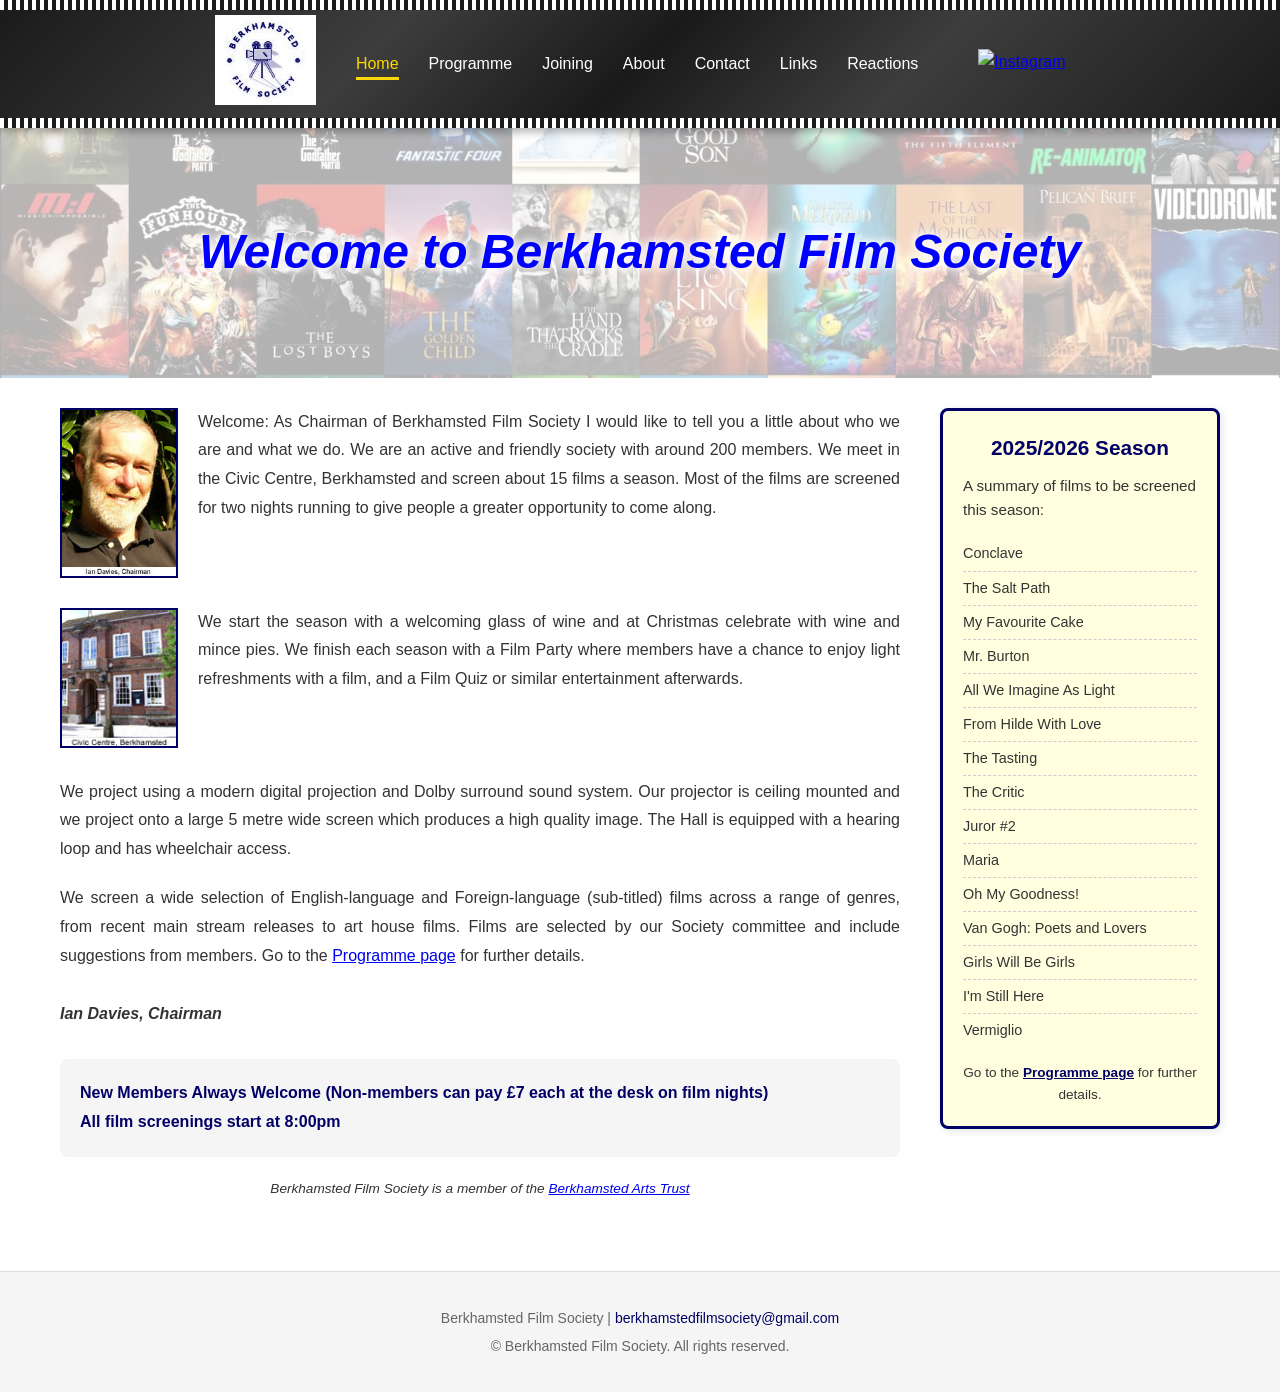
==== take2/index.html @ aaaa6276 "inital commit" ====
<!DOCTYPE html>
<html lang="en">
<head>
    <meta charset="UTF-8">
    <meta name="viewport" content="width=device-width, initial-scale=1.0">
    <title>Berkhamsted Film Society</title>
    <meta name="description" content="Berkhamsted Film Society, enjoying the cinema for people in Berkhamsted, Herts. We run about 17 films a year, in the Civic Centre At Berkhamsted">
    <link rel="icon" href="assets/images/favicon.ico" type="image/x-icon">
    <link href="assets/style.css" rel="stylesheet" type="text/css">
</head>
<body>
    <header>
        <div class="container">
            <div class="logo">
                <img src="assets/images/bfs_logo.jpg" alt="Berkhamsted Film Society">
            </div>
            <button class="hamburger" id="hamburger" aria-label="Menu">
                <span></span>
                <span></span>
                <span></span>
            </button>
            <nav id="nav">
                <ul>
                    <li><a href="index.html" class="active">Home</a></li>
                    <li><a href="programme.html">Programme</a></li>
                    <li><a href="join.html">Joining</a></li>
                    <li><a href="about.html">About</a></li>
                    <li><a href="contact.html">Contact</a></li>
                    <li><a href="links.html">Links</a></li>
                    <li><a href="reactions.html">Reactions</a></li>
                </ul>
            </nav>
            <a href="https://www.instagram.com/berkofilm/" class="social-link" target="_blank" rel="noopener noreferrer" aria-label="Instagram">
                <img src="assets/images/Instagram_logo_2016.svg.png" alt="Instagram">
            </a>
        </div>
    </header>

    <section class="hero">
        <div class="hero-banner">
            <img src="assets/images/banner.png" alt="Classic Movie Posters">
        </div>
        <h1>Welcome to Berkhamsted Film Society</h1>
    </section>

    <main class="container main-with-sidebar">
        <section class="content-center">
            <div class="chairman-message">
                <img src="assets/images/iandavies.jpg" alt="Ian Davies, Chairman" class="chairman-photo">
                <p>Welcome: As Chairman of Berkhamsted Film Society I would like to tell you a little about who we are and what we do. We are an active and friendly society with around 200 members. We meet in the Civic Centre, Berkhamsted and screen about 15 films a season. Most of the films are screened for two nights running to give people a greater opportunity to come along.</p>
            </div>

            <div class="civic-section">
                <img src="assets/images/civic.jpg" alt="Civic Centre, Berkhamsted" class="civic-photo">
                <p>We start the season with a welcoming glass of wine and at Christmas celebrate with wine and mince pies. We finish each season with a Film Party where members have a chance to enjoy light refreshments with a film, and a Film Quiz or similar entertainment afterwards.</p>
            </div>

            <p>We project using a modern digital projection and Dolby surround sound system. Our projector is ceiling mounted and we project onto a large 5 metre wide screen which produces a high quality image. The Hall is equipped with a hearing loop and has wheelchair access.</p>

            <p>We screen a wide selection of English-language and Foreign-language (sub-titled) films across a range of genres, from recent main stream releases to art house films. Films are selected by our Society committee and include suggestions from members. Go to the <a href="programme.html">Programme page</a> for further details.</p>

            <p class="signature"><i><b>Ian Davies, Chairman</b></i></p>

            <p class="banner">New Members Always Welcome (Non-members can pay £7 each at the desk on film nights)<br>All film screenings start at 8:00pm</p>

            <p class="arts-trust">Berkhamsted Film Society is a member of the <a href="http://www.berkhamstedartstrust.org.uk/" target="_blank" rel="noopener noreferrer">Berkhamsted Arts Trust</a></p>
        </section>

        <aside class="notice-board">
            <h3>2025/2026 Season</h3>
            <h4>A summary of films to be screened this season:</h4>
            <ul>
                <li>Conclave</li>
                <li>The Salt Path</li>
                <li>My Favourite Cake</li>
                <li>Mr. Burton</li>
                <li>All We Imagine As Light</li>
                <li>From Hilde With Love</li>
                <li>The Tasting</li>
                <li>The Critic</li>
                <li>Juror #2</li>
                <li>Maria</li>
                <li>Oh My Goodness!</li>
                <li>Van Gogh: Poets and Lovers</li>
                <li>Girls Will Be Girls</li>
                <li>I'm Still Here</li>
                <li>Vermiglio</li>
            </ul>
            <p>Go to the <a href="programme.html">Programme page</a> for further details.</p>
        </aside>
    </main>

    <footer>
        <div class="container">
            <p>Berkhamsted Film Society | <a href="mailto:berkhamstedfilmsociety@gmail.com">berkhamstedfilmsociety@gmail.com</a></p>
            <p>&copy; Berkhamsted Film Society. All rights reserved.</p>
        </div>
    </footer>

    <script>
        const hamburger = document.getElementById('hamburger');
        const nav = document.getElementById('nav');

        hamburger.addEventListener('click', () => {
            nav.classList.toggle('active');
            hamburger.classList.toggle('active');
        });

        // Close menu when clicking a link
        document.querySelectorAll('nav a').forEach(link => {
            link.addEventListener('click', () => {
                nav.classList.remove('active');
                hamburger.classList.remove('active');
            });
        });
    </script>
</body>
</html>
---- take2/assets/style.css ----
/* Reset and Base Styles */
* {
    margin: 0;
    padding: 0;
    box-sizing: border-box;
}

body {
    font-family: Arial, Helvetica, sans-serif;
    line-height: 1.6;
    color: #333;
    background-color: #fff;
}

.container {
    max-width: 1200px;
    margin: 0 auto;
    padding: 0 20px;
}

/* Header Styles */
header {
    background: linear-gradient(135deg, #1a1a1a 0%, #3d3d3d 30%, #1a1a1a 50%, #3d3d3d 70%, #1a1a1a 100%);
    box-shadow: 0 4px 8px rgba(0, 0, 0, 0.3);
    position: sticky;
    top: 0;
    z-index: 1000;
}

/* Film strip effect - top edge */
header::before {
    content: '';
    position: absolute;
    top: 0;
    left: 0;
    right: 0;
    height: 10px;
    background: linear-gradient(90deg, #fff 0%, #fff 10%, #1a1a1a 10%, #1a1a1a 20%, #fff 20%, #fff 30%, #1a1a1a 30%, #1a1a1a 40%, #fff 40%, #fff 50%, #1a1a1a 50%, #1a1a1a 60%, #fff 60%, #fff 70%, #1a1a1a 70%, #1a1a1a 80%, #fff 80%, #fff 90%, #1a1a1a 90%, #1a1a1a 100%);
    background-size: 40px 10px;
    background-repeat: repeat-x;
}

/* Film strip effect - bottom edge */
header::after {
    content: '';
    position: absolute;
    bottom: 0;
    left: 0;
    right: 0;
    height: 10px;
    background: linear-gradient(90deg, #fff 0%, #fff 10%, #1a1a1a 10%, #1a1a1a 20%, #fff 20%, #fff 30%, #1a1a1a 30%, #1a1a1a 40%, #fff 40%, #fff 50%, #1a1a1a 50%, #1a1a1a 60%, #fff 60%, #fff 70%, #1a1a1a 70%, #1a1a1a 80%, #fff 80%, #fff 90%, #1a1a1a 90%, #1a1a1a 100%);
    background-size: 40px 10px;
    background-repeat: repeat-x;
}

header .container {
    display: flex;
    justify-content: center;
    align-items: center;
    padding: 15px 20px;
    gap: 40px;
}

.logo img {
    height: 90px;
    width: auto;
}

/* Navigation Styles */
nav {
    display: flex;
    align-items: center;
}

nav ul {
    display: flex;
    list-style: none;
    gap: 30px;
}

nav a {
    text-decoration: none;
    color: #fff;
    font-weight: 500;
    font-size: 16px;
    padding-bottom: 5px;
    border-bottom: 3px solid transparent;
    transition: all 0.3s ease;
}

nav a:hover {
    color: #FFD700;
    border-bottom-color: #FFD700;
}

nav a.active {
    color: #FFD700;
    border-bottom-color: #FFD700;
}

/* Social Link */
.social-link {
    display: flex;
    align-items: center;
    margin-left: 20px;
    transition: opacity 0.3s ease;
}

.social-link img {
    height: 30px;
    width: auto;
}

.social-link:hover {
    opacity: 0.7;
}

/* Hamburger Menu */
.hamburger {
    display: none;
    flex-direction: column;
    background: none;
    border: none;
    cursor: pointer;
    padding: 10px;
    z-index: 1001;
}

.hamburger span {
    width: 25px;
    height: 3px;
    background-color: #fff;
    margin: 3px 0;
    transition: 0.3s;
    border-radius: 3px;
}

.hamburger.active span:nth-child(1) {
    transform: rotate(-45deg) translate(-5px, 6px);
}

.hamburger.active span:nth-child(2) {
    opacity: 0;
}

.hamburger.active span:nth-child(3) {
    transform: rotate(45deg) translate(-5px, -6px);
}

/* Hero Banner */
.hero {
    position: relative;
    width: 100%;
    height: 250px;
    overflow: hidden;
    display: flex;
    align-items: center;
    justify-content: center;
    margin-bottom: 30px;
}

.hero-banner {
    position: absolute;
    top: 0;
    left: 0;
    width: 100%;
    height: 100%;
    z-index: 1;
}

.hero-banner img {
    width: 100%;
    height: 100%;
    object-fit: cover;
    opacity: 0.3;
}

.hero h1 {
    position: relative;
    z-index: 2;
    color: blue;
    font-size: 3em;
    font-style: italic;
    margin: 0;
    padding: 20px;
    text-align: center;
    text-shadow: 2px 2px 8px rgba(255, 255, 255, 1), -2px -2px 8px rgba(255, 255, 255, 1);
}

/* Main Content */
main {
    padding: 40px 20px;
    min-height: calc(100vh - 200px);
}

.main-with-sidebar {
    display: flex;
    gap: 40px;
    max-width: 1200px;
    margin: 0 auto;
    align-items: flex-start;
}

.content-center {
    flex: 1;
    text-align: center;
}

.content-center p {
    font-size: 1em;
    line-height: 1.8;
    margin-bottom: 20px;
    text-align: justify;
}

.chairman-message,
.civic-section {
    display: flex;
    align-items: flex-start;
    gap: 20px;
    margin-bottom: 30px;
    text-align: left;
}

.chairman-photo {
    width: 118px;
    height: 170px;
    border: 2px solid #000066;
    flex-shrink: 0;
}

.civic-photo {
    width: 118px;
    height: 140px;
    border: 2px solid #000066;
    flex-shrink: 0;
}

.signature {
    text-align: center;
    margin: 30px 0;
}

.banner {
    font-size: 1.2em;
    font-weight: bold;
    text-align: center;
    color: #000066;
    margin: 30px 0;
    padding: 20px;
    background-color: #f5f5f5;
    border-radius: 8px;
}

h1 {
    color: #000066;
    font-size: 2.5em;
    margin-bottom: 30px;
    text-align: center;
}

/* Footer Styles */
footer {
    background-color: #f5f5f5;
    padding: 30px 0;
    text-align: center;
    border-top: 1px solid #ddd;
    margin-top: 50px;
}

footer p {
    margin: 5px 0;
    font-size: 14px;
    color: #666;
}

footer a {
    color: #000066;
    text-decoration: none;
}

footer a:hover {
    text-decoration: underline;
}

.content-center .arts-trust {
    font-size: 0.85em;
    font-style: italic;
    text-align: center;
    margin-top: 20px;
}

/* Notice Board Sidebar */
.notice-board {
    width: 280px;
    flex-shrink: 0;
    background-color: #ffffe0;
    border: 3px solid #000066;
    padding: 20px;
    border-radius: 8px;
    box-shadow: 2px 2px 8px rgba(0, 0, 0, 0.1);
}

.notice-board h3 {
    font-size: 1.3em;
    color: #000066;
    margin-bottom: 10px;
    text-align: center;
}

.notice-board h4 {
    font-size: 0.95em;
    color: #333;
    margin-bottom: 15px;
    font-weight: normal;
}

.notice-board ul {
    list-style: none;
    padding: 0;
    margin: 0 0 15px 0;
}

.notice-board li {
    padding: 5px 0;
    border-bottom: 1px dashed #ccc;
    font-size: 0.9em;
}

.notice-board li:last-child {
    border-bottom: none;
}

.notice-board p {
    font-size: 0.85em;
    text-align: center;
    margin-top: 15px;
}

.notice-board a {
    color: #000066;
    font-weight: bold;
}

/* Page Content (for non-home pages) */
.page-content {
    max-width: 800px;
    margin: 0 auto;
    padding: 40px 20px;
}

.page-content h1 {
    color: blue;
    font-style: italic;
    font-size: 2em;
    margin-bottom: 30px;
}

.page-content h2 {
    color: #000066;
    font-size: 1.4em;
    margin: 30px 0 15px 0;
}

.page-content p {
    margin-bottom: 15px;
    line-height: 1.8;
}

/* Membership Table */
.membership-table {
    border: 2px solid black;
    background-color: #eeeeee;
    width: 40%;
    margin: 20px auto;
    text-align: left;
    border-collapse: collapse;
}

.membership-table caption {
    font-size: 1.2em;
    padding: 10px;
    font-weight: bold;
    background: #A3CCCC;
    border-left: 2px solid black;
    border-top: 2px solid black;
    border-right: 2px solid black;
    border-bottom: none;
}

.membership-table td {
    border: 1px solid black;
    padding: 8px 15px;
}

.membership-table tr td:first-child {
    background: #A3CCCC;
    font-weight: bold;
    width: 60%;
}

.membership-table tr td:last-child {
    text-align: center;
    font-weight: bold;
}

/* Membership Address */
.membership-address {
    display: block;
    margin: 20px auto;
    padding: 15px;
    background-color: #f5f5f5;
    border-left: 4px solid #000066;
    font-style: normal;
    line-height: 1.8;
}

/* Download Link */
.download-link {
    margin-top: 30px;
    padding: 15px;
    background-color: #f9f9f9;
    border-radius: 5px;
    text-align: center;
}

.download-link img.icon {
    vertical-align: middle;
    margin-right: 8px;
}

.download-link a {
    font-weight: bold;
    color: #000066;
}

/* Venue Image */
.venue-image {
    margin: 30px 0;
    text-align: center;
}

.venue-image img {
    max-width: 100%;
    height: auto;
    border: 3px solid #000066;
    border-radius: 8px;
    box-shadow: 0 4px 8px rgba(0, 0, 0, 0.2);
}

.image-caption {
    margin-top: 10px;
    font-size: 0.9em;
    font-style: italic;
    color: #666;
}

/* Links Page */
.links-list {
    list-style: none;
    padding: 0;
    margin: 30px 0;
}

.links-list li {
    padding: 12px;
    margin: 10px 0;
    background-color: #f9f9f9;
    border-left: 4px solid #000066;
    transition: background-color 0.3s ease;
}

.links-list li:hover {
    background-color: #e8f4ff;
}

.links-list a {
    color: #000066;
    font-weight: bold;
    text-decoration: none;
    display: block;
}

.links-list a:hover {
    text-decoration: underline;
}

.disclaimer {
    margin-top: 40px;
    padding: 15px;
    background-color: #fff8dc;
    border: 1px solid #ddd;
    border-radius: 5px;
    font-size: 0.9em;
}

/* Programme Page */
.programme-page {
    max-width: 1400px;
    margin: 0 auto;
    padding: 40px 20px;
}

.page-header {
    display: flex;
    justify-content: space-between;
    align-items: center;
    margin-bottom: 40px;
    flex-wrap: wrap;
    gap: 20px;
}

.page-header h1 {
    color: blue;
    font-style: italic;
    font-size: 2em;
    margin: 0;
}

.season-selector {
    display: flex;
    align-items: center;
    gap: 10px;
}

.season-selector label {
    font-weight: bold;
    color: #000066;
}

.season-dropdown {
    padding: 10px 15px;
    font-size: 1em;
    border: 2px solid #000066;
    border-radius: 5px;
    background-color: #fff;
    color: #000066;
    cursor: pointer;
    transition: all 0.3s ease;
}

.season-dropdown:hover {
    background-color: #f0f0f0;
}

.season-dropdown:focus {
    outline: none;
    box-shadow: 0 0 0 3px rgba(0, 0, 102, 0.2);
}

.programme-page h1 {
    color: blue;
    font-style: italic;
    font-size: 2em;
}

.loading, .error {
    text-align: center;
    padding: 40px;
    font-size: 1.2em;
    color: #666;
}

.error {
    color: #c00;
}

/* Film Grid */
.film-grid {
    display: grid;
    grid-template-columns: repeat(3, 1fr);
    gap: 30px;
    margin-top: 30px;
}

@media (max-width: 1200px) {
    .film-grid {
        grid-template-columns: repeat(2, 1fr);
    }
}

/* Film Card */
.film-card {
    background: #fff;
    border: 2px solid #000066;
    border-radius: 8px;
    overflow: hidden;
    transition: transform 0.3s ease, box-shadow 0.3s ease;
    display: flex;
    flex-direction: column;
}

.film-card:hover {
    transform: translateY(-5px);
    box-shadow: 0 8px 16px rgba(0, 0, 0, 0.2);
}

.film-poster {
    width: 100%;
    height: 400px;
    overflow: hidden;
    background-color: #f0f0f0;
}

.film-poster img {
    width: 100%;
    height: 100%;
    object-fit: cover;
}

.film-content {
    padding: 20px;
    flex: 1;
    display: flex;
    flex-direction: column;
}

.film-badges {
    display: flex;
    gap: 10px;
    flex-wrap: wrap;
    margin-bottom: 10px;
}

.film-genre {
    display: inline-block;
    background-color: #FFD700;
    color: #000;
    padding: 5px 12px;
    border-radius: 4px;
    font-size: 0.85em;
    font-weight: bold;
}

.rt-score {
    display: inline-block;
    color: #fff;
    padding: 5px 12px;
    border-radius: 4px;
    font-size: 0.85em;
    font-weight: bold;
    text-decoration: none;
    cursor: pointer;
    transition: transform 0.2s ease, box-shadow 0.2s ease;
}

.rt-score:hover {
    transform: translateY(-2px);
    box-shadow: 0 2px 8px rgba(0, 0, 0, 0.3);
}

.rt-score.fresh {
    background-color: #fa320a;
}

.rt-score.rotten {
    background-color: #0AC855;
}

.film-title {
    color: #000066;
    font-size: 1.5em;
    margin: 10px 0;
    font-weight: bold;
}

.film-note {
    background-color: #fff8dc;
    padding: 10px;
    border-left: 4px solid #FFD700;
    margin: 10px 0;
    font-style: italic;
    font-size: 0.9em;
}

.film-description {
    color: #333;
    line-height: 1.6;
    margin: 15px 0;
    flex: 1;
}

.film-info {
    color: #666;
    font-size: 0.9em;
    margin: 10px 0;
    font-style: italic;
    padding-top: 15px;
    border-top: 1px solid #ddd;
}

.film-date {
    color: #000066;
    font-weight: bold;
    font-size: 1em;
    margin-bottom: 10px;
}

/* Film Actions */
.film-actions {
    display: flex;
    flex-direction: column;
    gap: 10px;
    margin-top: 15px;
}

/* Trailer Button */
.trailer-btn {
    background: linear-gradient(135deg, #FFD700 0%, #FFA500 100%);
    color: #000;
    border: none;
    padding: 12px 20px;
    font-size: 0.95em;
    font-weight: bold;
    border-radius: 5px;
    cursor: pointer;
    width: 100%;
    transition: transform 0.2s ease, box-shadow 0.2s ease;
}

.trailer-btn:hover {
    transform: translateY(-2px);
    box-shadow: 0 4px 8px rgba(255, 215, 0, 0.4);
}

/* Rotten Tomatoes Button */
.rt-btn {
    background: linear-gradient(135deg, #fa320a 0%, #c32119 100%);
    color: #fff;
    border: none;
    padding: 12px 20px;
    font-size: 0.95em;
    font-weight: bold;
    border-radius: 5px;
    cursor: pointer;
    width: 100%;
    text-decoration: none;
    text-align: center;
    transition: transform 0.2s ease, box-shadow 0.2s ease;
    display: block;
}

.rt-btn:hover {
    transform: translateY(-2px);
    box-shadow: 0 4px 8px rgba(250, 50, 10, 0.4);
}

/* Trailer Modal */
.trailer-modal {
    display: none;
    position: fixed;
    z-index: 2000;
    left: 0;
    top: 0;
    width: 100%;
    height: 100%;
    background-color: rgba(0, 0, 0, 0.9);
    align-items: center;
    justify-content: center;
}

.modal-content {
    position: relative;
    background-color: #000;
    padding: 20px;
    border-radius: 10px;
    width: 90%;
    max-width: 900px;
    box-shadow: 0 8px 32px rgba(255, 215, 0, 0.3);
}

.modal-close {
    position: absolute;
    top: 10px;
    right: 20px;
    color: #fff;
    font-size: 35px;
    font-weight: bold;
    cursor: pointer;
    z-index: 2001;
}

.modal-close:hover {
    color: #FFD700;
}

#modal-title {
    color: #FFD700;
    text-align: center;
    margin-bottom: 20px;
    font-size: 1.5em;
}

.video-container {
    position: relative;
    padding-bottom: 56.25%; /* 16:9 aspect ratio */
    height: 0;
    overflow: hidden;
}

.video-container iframe {
    position: absolute;
    top: 0;
    left: 0;
    width: 100%;
    height: 100%;
}

/* Responsive adjustments */
@media (max-width: 768px) {
    .film-grid {
        grid-template-columns: 1fr;
        gap: 20px;
    }

    .film-poster {
        height: 300px;
    }

    .modal-content {
        width: 95%;
        padding: 15px;
    }

    #modal-title {
        font-size: 1.2em;
    }
}

/* Reactions Page */
.reactions-page {
    max-width: 1400px;
    margin: 0 auto;
    padding: 40px 20px;
}

.reactions-page h1 {
    color: blue;
    font-style: italic;
    font-size: 2em;
}

@media (max-width: 768px) {
    .page-header {
        flex-direction: column;
        align-items: flex-start;
    }

    .page-header h1 {
        font-size: 1.6em;
    }
}

.rating-explanation {
    max-width: 900px;
    margin: 0 auto 40px;
    padding: 15px;
    background-color: #fff8dc;
    border-left: 4px solid #FFD700;
    font-size: 0.9em;
    text-align: center;
    border-radius: 5px;
}

.rating-footnote {
    max-width: 900px;
    margin: 40px auto 0;
    padding: 20px;
    background-color: #f5f5f5;
    border-top: 2px solid #ddd;
    font-size: 0.85em;
    color: #666;
}

.rating-footnote p {
    margin: 5px 0;
}

.rating-footnote strong {
    color: #000066;
}

/* Stats Banner */
.stats-banner {
    display: flex;
    justify-content: space-around;
    gap: 20px;
    margin-bottom: 40px;
    padding: 30px;
    background: linear-gradient(135deg, #667eea 0%, #764ba2 100%);
    border-radius: 10px;
    box-shadow: 0 4px 12px rgba(0, 0, 0, 0.15);
}

.stat-box {
    text-align: center;
    color: #fff;
}

.stat-number {
    font-size: 2.5em;
    font-weight: bold;
    margin-bottom: 5px;
}

.stat-label {
    font-size: 1em;
    opacity: 0.9;
}

/* Best & Worst Section */
.best-worst-section {
    display: flex;
    gap: 30px;
    margin-bottom: 40px;
    justify-content: center;
}

.best-worst-card {
    background: #fff;
    border: 3px solid;
    border-radius: 10px;
    padding: 20px;
    text-align: center;
    min-width: 220px;
    box-shadow: 0 4px 12px rgba(0, 0, 0, 0.1);
    transition: transform 0.3s ease;
}

.best-worst-card:hover {
    transform: translateY(-5px);
}

.best-worst-card.best {
    border-color: #2ecc71;
    background: linear-gradient(135deg, #ffffff 0%, #e8f8f0 100%);
}

.best-worst-card.worst {
    border-color: #e74c3c;
    background: linear-gradient(135deg, #ffffff 0%, #ffe8e8 100%);
}

.best-worst-card .trophy {
    font-size: 2.5em;
    margin-bottom: 10px;
}

.best-worst-card h3 {
    color: #000066;
    font-size: 1em;
    margin-bottom: 10px;
}

.best-worst-card .film-title {
    font-size: 1.1em;
    font-weight: bold;
    color: #333;
    margin-bottom: 8px;
}

.best-worst-card .film-rating {
    font-size: 1.6em;
    font-weight: bold;
    color: #000066;
}

/* Reactions Grid */
.reactions-grid {
    display: grid;
    grid-template-columns: repeat(3, 1fr);
    gap: 30px;
    margin-top: 30px;
}

@media (max-width: 1200px) {
    .reactions-grid {
        grid-template-columns: repeat(2, 1fr);
    }
}

/* Reaction Card */
.reaction-card {
    background: #fff;
    border: 2px solid #000066;
    border-radius: 10px;
    overflow: hidden;
    box-shadow: 0 2px 8px rgba(0, 0, 0, 0.1);
    transition: transform 0.3s ease, box-shadow 0.3s ease;
}

.reaction-card:hover {
    transform: translateY(-5px);
    box-shadow: 0 8px 16px rgba(0, 0, 0, 0.2);
}

.reaction-image {
    width: 100%;
    height: 250px;
    overflow: hidden;
    background-color: #f0f0f0;
    display: flex;
    align-items: flex-start;
    justify-content: center;
}

.reaction-image img {
    width: 100%;
    height: 100%;
    object-fit: cover;
    object-position: center top;
}

.reaction-header {
    padding: 25px 25px 0 25px;
}

.title-with-rating {
    display: flex;
    justify-content: space-between;
    align-items: center;
    margin-bottom: 10px;
}

.reaction-header h3 {
    color: #000066;
    font-size: 1.5em;
    margin: 0;
    flex: 1;
}

.overall-rating {
    background: linear-gradient(135deg, #FFD700 0%, #FFA500 100%);
    color: #000;
    font-size: 1.5em;
    font-weight: bold;
    padding: 10px 20px;
    border-radius: 8px;
    box-shadow: 0 2px 4px rgba(0, 0, 0, 0.2);
    min-width: 70px;
    text-align: center;
}

.reaction-date {
    color: #666;
    font-size: 0.9em;
    margin: 0 0 20px 0;
}

.reaction-stats {
    display: flex;
    gap: 20px;
    margin-bottom: 25px;
    padding: 0 25px 15px 25px;
    border-bottom: 2px solid #f0f0f0;
}

.stat-item {
    font-size: 0.95em;
    color: #666;
}

.stat-item strong {
    color: #000066;
    font-size: 1.2em;
}

.stat-detail {
    display: block;
    font-size: 0.85em;
    color: #999;
    margin-top: 3px;
}

/* Rating Bars */
.ratings-breakdown {
    display: flex;
    flex-direction: column;
    gap: 12px;
    padding: 0 25px 25px 25px;
}

.rating-row {
    display: grid;
    grid-template-columns: 80px 1fr 100px;
    gap: 10px;
    align-items: center;
}

.rating-label {
    font-weight: bold;
    font-size: 0.9em;
    color: #333;
}

.rating-bar-container {
    background-color: #f0f0f0;
    height: 24px;
    border-radius: 12px;
    overflow: hidden;
    position: relative;
}

.rating-bar {
    height: 100%;
    border-radius: 12px;
    transition: width 0.5s ease;
    display: flex;
    align-items: center;
    justify-content: flex-end;
    padding-right: 8px;
}

.rating-count {
    font-size: 0.85em;
    color: #666;
    text-align: right;
}

/* Responsive */
@media (max-width: 768px) {
    .stats-banner {
        flex-direction: column;
        gap: 20px;
    }

    .best-worst-section {
        flex-direction: column;
        gap: 20px;
    }

    .best-worst-card {
        min-width: auto;
    }

    .reactions-grid {
        grid-template-columns: 1fr;
    }

    .rating-row {
        grid-template-columns: 70px 1fr 80px;
        gap: 8px;
    }

    .stat-number {
        font-size: 2em;
    }
}

/* Responsive Design */
@media (max-width: 1024px) {
    .main-with-sidebar {
        flex-direction: column;
    }

    .notice-board {
        width: 100%;
        max-width: 600px;
        margin: 0 auto;
    }
}

@media (max-width: 768px) {
    .hamburger {
        display: flex;
    }

    header .container {
        flex-direction: column;
        justify-content: center;
        align-items: center;
        gap: 15px;
    }

    nav {
        position: fixed;
        top: 0;
        right: -100%;
        width: 70%;
        height: 100vh;
        background-color: #fff;
        box-shadow: -2px 0 5px rgba(0, 0, 0, 0.1);
        transition: right 0.3s ease;
        padding-top: 80px;
    }

    nav.active {
        right: 0;
    }

    nav ul {
        flex-direction: column;
        gap: 0;
        padding: 20px;
    }

    nav li {
        border-bottom: 1px solid #eee;
    }

    nav a {
        display: block;
        padding: 15px 10px;
        border-bottom: none !important;
    }

    nav a:hover,
    nav a.active {
        background-color: #f5f5f5;
        color: #000066;
    }

    .logo img {
        height: 70px;
    }
}
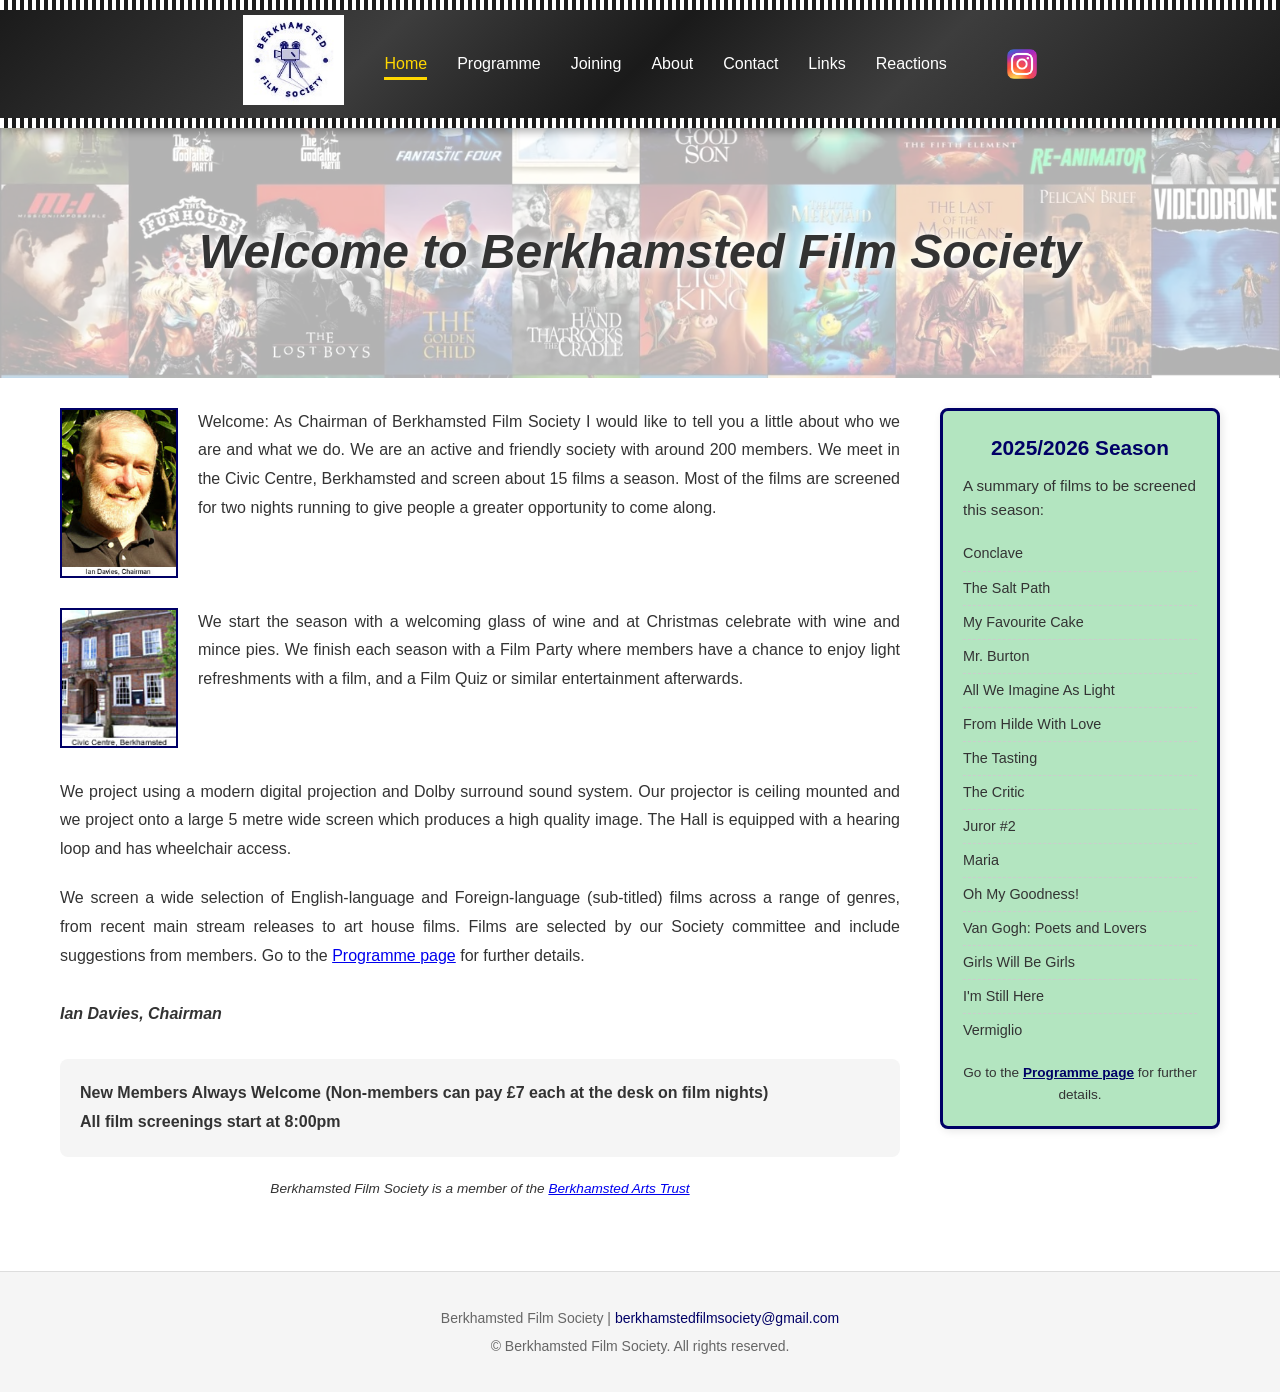
==== commit 28e2ae69: "coding bitch at work" ====
--- a/take2/index.html
+++ b/take2/index.html
@@ -1,118 +1,188 @@
-<!DOCTYPE html>
+<!doctype html>
 <html lang="en">
-<head>
-    <meta charset="UTF-8">
-    <meta name="viewport" content="width=device-width, initial-scale=1.0">
+  <head>
+    <meta charset="UTF-8" />
+    <meta name="viewport" content="width=device-width, initial-scale=1.0" />
     <title>Berkhamsted Film Society</title>
-    <meta name="description" content="Berkhamsted Film Society, enjoying the cinema for people in Berkhamsted, Herts. We run about 17 films a year, in the Civic Centre At Berkhamsted">
-    <link rel="icon" href="assets/images/favicon.ico" type="image/x-icon">
-    <link href="assets/style.css" rel="stylesheet" type="text/css">
-</head>
-<body>
+    <meta
+      name="description"
+      content="Berkhamsted Film Society, enjoying the cinema for people in Berkhamsted, Herts. We run about 17 films a year, in the Civic Centre At Berkhamsted"
+    />
+    <link rel="icon" href="assets/images/favicon.ico" type="image/x-icon" />
+    <link href="assets/style.css" rel="stylesheet" type="text/css" />
+  </head>
+  <body>
     <header>
-        <div class="container">
-            <div class="logo">
-                <img src="assets/images/bfs_logo.jpg" alt="Berkhamsted Film Society">
-            </div>
-            <button class="hamburger" id="hamburger" aria-label="Menu">
-                <span></span>
-                <span></span>
-                <span></span>
-            </button>
-            <nav id="nav">
-                <ul>
-                    <li><a href="index.html" class="active">Home</a></li>
-                    <li><a href="programme.html">Programme</a></li>
-                    <li><a href="join.html">Joining</a></li>
-                    <li><a href="about.html">About</a></li>
-                    <li><a href="contact.html">Contact</a></li>
-                    <li><a href="links.html">Links</a></li>
-                    <li><a href="reactions.html">Reactions</a></li>
-                </ul>
-            </nav>
-            <a href="https://www.instagram.com/berkofilm/" class="social-link" target="_blank" rel="noopener noreferrer" aria-label="Instagram">
-                <img src="assets/images/Instagram_logo_2016.svg.png" alt="Instagram">
-            </a>
+      <div class="container">
+        <div class="logo">
+          <img
+            src="assets/images/bfs_logo.jpg"
+            alt="Berkhamsted Film Society"
+          />
         </div>
+        <button class="hamburger" id="hamburger" aria-label="Menu">
+          <span></span>
+          <span></span>
+          <span></span>
+        </button>
+        <nav id="nav">
+          <ul>
+            <li><a href="index.html" class="active">Home</a></li>
+            <li><a href="programme.html">Programme</a></li>
+            <li><a href="join.html">Joining</a></li>
+            <li><a href="about.html">About</a></li>
+            <li><a href="contact.html">Contact</a></li>
+            <li><a href="links.html">Links</a></li>
+            <li><a href="reactions.html">Reactions</a></li>
+          </ul>
+        </nav>
+        <a
+          href="https://www.instagram.com/berkofilm/"
+          class="social-link"
+          target="_blank"
+          rel="noopener noreferrer"
+          aria-label="Instagram"
+        >
+          <img
+            src="assets/images/Instagram_logo_2016.svg.png"
+            alt="Instagram"
+          />
+        </a>
+      </div>
     </header>
 
     <section class="hero">
-        <div class="hero-banner">
-            <img src="assets/images/banner.png" alt="Classic Movie Posters">
-        </div>
-        <h1>Welcome to Berkhamsted Film Society</h1>
+      <div class="hero-banner">
+        <img src="assets/images/banner.png" alt="Classic Movie Posters" />
+      </div>
+      <h1>Welcome to Berkhamsted Film Society</h1>
     </section>
 
+    <div id="next-film-trailer" class="next-film-section" style="display: none;">
+      <div class="container">
+        <h2 class="next-film-title">Coming Up Next</h2>
+        <div class="next-film-content">
+          <div class="next-film-info">
+            <h3 id="next-film-name"></h3>
+            <p id="next-film-date"></p>
+            <p id="next-film-description"></p>
+          </div>
+          <div class="next-film-trailer">
+            <div class="video-container">
+              <iframe id="next-film-iframe" src="" frameborder="0" allow="accelerometer; autoplay; clipboard-write; encrypted-media; gyroscope; picture-in-picture" allowfullscreen></iframe>
+            </div>
+          </div>
+        </div>
+      </div>
+    </div>
+
     <main class="container main-with-sidebar">
-        <section class="content-center">
-            <div class="chairman-message">
-                <img src="assets/images/iandavies.jpg" alt="Ian Davies, Chairman" class="chairman-photo">
-                <p>Welcome: As Chairman of Berkhamsted Film Society I would like to tell you a little about who we are and what we do. We are an active and friendly society with around 200 members. We meet in the Civic Centre, Berkhamsted and screen about 15 films a season. Most of the films are screened for two nights running to give people a greater opportunity to come along.</p>
-            </div>
+      <section class="content-center">
+        <div class="chairman-message">
+          <img
+            src="assets/images/iandavies.jpg"
+            alt="Ian Davies, Chairman"
+            class="chairman-photo"
+          />
+          <p>
+            Welcome: As Chairman of Berkhamsted Film Society I would like to
+            tell you a little about who we are and what we do. We are an active
+            and friendly society with around 200 members. We meet in the Civic
+            Centre, Berkhamsted and screen about 15 films a season. Most of the
+            films are screened for two nights running to give people a greater
+            opportunity to come along.
+          </p>
+        </div>
 
-            <div class="civic-section">
-                <img src="assets/images/civic.jpg" alt="Civic Centre, Berkhamsted" class="civic-photo">
-                <p>We start the season with a welcoming glass of wine and at Christmas celebrate with wine and mince pies. We finish each season with a Film Party where members have a chance to enjoy light refreshments with a film, and a Film Quiz or similar entertainment afterwards.</p>
-            </div>
+        <div class="civic-section">
+          <img
+            src="assets/images/civic.jpg"
+            alt="Civic Centre, Berkhamsted"
+            class="civic-photo"
+          />
+          <p>
+            We start the season with a welcoming glass of wine and at Christmas
+            celebrate with wine and mince pies. We finish each season with a
+            Film Party where members have a chance to enjoy light refreshments
+            with a film, and a Film Quiz or similar entertainment afterwards.
+          </p>
+        </div>
 
-            <p>We project using a modern digital projection and Dolby surround sound system. Our projector is ceiling mounted and we project onto a large 5 metre wide screen which produces a high quality image. The Hall is equipped with a hearing loop and has wheelchair access.</p>
+        <p>
+          We project using a modern digital projection and Dolby surround sound
+          system. Our projector is ceiling mounted and we project onto a large 5
+          metre wide screen which produces a high quality image. The Hall is
+          equipped with a hearing loop and has wheelchair access.
+        </p>
 
-            <p>We screen a wide selection of English-language and Foreign-language (sub-titled) films across a range of genres, from recent main stream releases to art house films. Films are selected by our Society committee and include suggestions from members. Go to the <a href="programme.html">Programme page</a> for further details.</p>
+        <p>
+          We screen a wide selection of English-language and Foreign-language
+          (sub-titled) films across a range of genres, from recent main stream
+          releases to art house films. Films are selected by our Society
+          committee and include suggestions from members. Go to the
+          <a href="programme.html">Programme page</a> for further details.
+        </p>
 
-            <p class="signature"><i><b>Ian Davies, Chairman</b></i></p>
+        <p class="signature">
+          <i><b>Ian Davies, Chairman</b></i>
+        </p>
 
-            <p class="banner">New Members Always Welcome (Non-members can pay £7 each at the desk on film nights)<br>All film screenings start at 8:00pm</p>
+        <p class="banner">
+          New Members Always Welcome (Non-members can pay £7 each at the desk on
+          film nights)<br />All film screenings start at 8:00pm
+        </p>
 
-            <p class="arts-trust">Berkhamsted Film Society is a member of the <a href="http://www.berkhamstedartstrust.org.uk/" target="_blank" rel="noopener noreferrer">Berkhamsted Arts Trust</a></p>
-        </section>
+        <p class="arts-trust">
+          Berkhamsted Film Society is a member of the
+          <a
+            href="https://berkhamstedartsociety.co.uk/"
+            target="_blank"
+            rel="noopener noreferrer"
+            >Berkhamsted Arts Trust</a
+          >
+        </p>
+      </section>
 
-        <aside class="notice-board">
-            <h3>2025/2026 Season</h3>
-            <h4>A summary of films to be screened this season:</h4>
-            <ul>
-                <li>Conclave</li>
-                <li>The Salt Path</li>
-                <li>My Favourite Cake</li>
-                <li>Mr. Burton</li>
-                <li>All We Imagine As Light</li>
-                <li>From Hilde With Love</li>
-                <li>The Tasting</li>
-                <li>The Critic</li>
-                <li>Juror #2</li>
-                <li>Maria</li>
-                <li>Oh My Goodness!</li>
-                <li>Van Gogh: Poets and Lovers</li>
-                <li>Girls Will Be Girls</li>
-                <li>I'm Still Here</li>
-                <li>Vermiglio</li>
-            </ul>
-            <p>Go to the <a href="programme.html">Programme page</a> for further details.</p>
-        </aside>
+      <aside class="notice-board">
+        <h3>2025/2026 Season</h3>
+        <h4>A summary of films to be screened this season:</h4>
+        <ul>
+          <li>Conclave</li>
+          <li>The Salt Path</li>
+          <li>My Favourite Cake</li>
+          <li>Mr. Burton</li>
+          <li>All We Imagine As Light</li>
+          <li>From Hilde With Love</li>
+          <li>The Tasting</li>
+          <li>The Critic</li>
+          <li>Juror #2</li>
+          <li>Maria</li>
+          <li>Oh My Goodness!</li>
+          <li>Van Gogh: Poets and Lovers</li>
+          <li>Girls Will Be Girls</li>
+          <li>I'm Still Here</li>
+          <li>Vermiglio</li>
+        </ul>
+        <p>
+          Go to the <a href="programme.html">Programme page</a> for further
+          details.
+        </p>
+      </aside>
     </main>
 
     <footer>
-        <div class="container">
-            <p>Berkhamsted Film Society | <a href="mailto:berkhamstedfilmsociety@gmail.com">berkhamstedfilmsociety@gmail.com</a></p>
-            <p>&copy; Berkhamsted Film Society. All rights reserved.</p>
-        </div>
+      <div class="container">
+        <p>
+          Berkhamsted Film Society |
+          <a href="mailto:berkhamstedfilmsociety@gmail.com"
+            >berkhamstedfilmsociety@gmail.com</a
+          >
+        </p>
+        <p>&copy; Berkhamsted Film Society. All rights reserved.</p>
+      </div>
     </footer>
 
-    <script>
-        const hamburger = document.getElementById('hamburger');
-        const nav = document.getElementById('nav');
-
-        hamburger.addEventListener('click', () => {
-            nav.classList.toggle('active');
-            hamburger.classList.toggle('active');
-        });
-
-        // Close menu when clicking a link
-        document.querySelectorAll('nav a').forEach(link => {
-            link.addEventListener('click', () => {
-                nav.classList.remove('active');
-                hamburger.classList.remove('active');
-            });
-        });
-    </script>
-</body>
+    <script src="assets/js/common.js"></script>
+    <script src="assets/js/home.js"></script>
+  </body>
 </html>
--- a/take2/assets/style.css
+++ b/take2/assets/style.css
@@ -136,7 +136,8 @@
 }
 
 .hamburger.active span:nth-child(1) {
-    transform: rotate(-45deg) translate(-5px, 6px);
+    transform: rotate(-45deg) translate(-6px, 6px);
+    background-color: #fff;
 }
 
 .hamburger.active span:nth-child(2) {
@@ -144,7 +145,8 @@
 }
 
 .hamburger.active span:nth-child(3) {
-    transform: rotate(45deg) translate(-5px, -6px);
+    transform: rotate(45deg) translate(-6px, -6px);
+    background-color: #fff;
 }
 
 /* Hero Banner */
@@ -178,13 +180,75 @@
 .hero h1 {
     position: relative;
     z-index: 2;
-    color: blue;
+    color: #333;
     font-size: 3em;
     font-style: italic;
     margin: 0;
     padding: 20px;
     text-align: center;
     text-shadow: 2px 2px 8px rgba(255, 255, 255, 1), -2px -2px 8px rgba(255, 255, 255, 1);
+}
+
+/* Next Film Section */
+.next-film-section {
+    background: linear-gradient(135deg, #667eea 0%, #764ba2 100%);
+    padding: 40px 0;
+    margin-bottom: 30px;
+}
+
+.next-film-section .container {
+    max-width: 1200px;
+}
+
+.next-film-title {
+    color: #fff;
+    font-size: 2em;
+    text-align: center;
+    margin-bottom: 30px;
+    font-style: italic;
+}
+
+.next-film-content {
+    display: grid;
+    grid-template-columns: 1fr 1.5fr;
+    gap: 40px;
+    align-items: center;
+}
+
+.next-film-info h3 {
+    color: #FFD700;
+    font-size: 1.8em;
+    margin-bottom: 10px;
+}
+
+.next-film-info p {
+    color: #fff;
+    line-height: 1.6;
+    margin-bottom: 15px;
+}
+
+.next-film-trailer .video-container {
+    position: relative;
+    padding-bottom: 56.25%;
+    height: 0;
+    overflow: hidden;
+    border-radius: 8px;
+    box-shadow: 0 4px 12px rgba(0, 0, 0, 0.3);
+}
+
+.next-film-trailer .video-container iframe {
+    position: absolute;
+    top: 0;
+    left: 0;
+    width: 100%;
+    height: 100%;
+}
+
+@media (max-width: 768px) {
+    .next-film-content {
+        grid-template-columns: 1fr;
+        gap: 20px;
+    }
 }
 
 /* Main Content */
@@ -245,7 +309,7 @@
     font-size: 1.2em;
     font-weight: bold;
     text-align: center;
-    color: #000066;
+    color: #333;
     margin: 30px 0;
     padding: 20px;
     background-color: #f5f5f5;
@@ -253,7 +317,7 @@
 }
 
 h1 {
-    color: #000066;
+    color: #333;
     font-size: 2.5em;
     margin-bottom: 30px;
     text-align: center;
@@ -294,7 +358,7 @@
 .notice-board {
     width: 280px;
     flex-shrink: 0;
-    background-color: #ffffe0;
+    background-color: #b3e5c0;
     border: 3px solid #000066;
     padding: 20px;
     border-radius: 8px;
@@ -350,14 +414,14 @@
 }
 
 .page-content h1 {
-    color: blue;
+    color: #333;
     font-style: italic;
     font-size: 2em;
     margin-bottom: 30px;
 }
 
 .page-content h2 {
-    color: #000066;
+    color: #333;
     font-size: 1.4em;
     margin: 30px 0 15px 0;
 }
@@ -381,11 +445,12 @@
     font-size: 1.2em;
     padding: 10px;
     font-weight: bold;
-    background: #A3CCCC;
+    background: #b3e5c0;
     border-left: 2px solid black;
     border-top: 2px solid black;
     border-right: 2px solid black;
     border-bottom: none;
+    color: #333;
 }
 
 .membership-table td {
@@ -394,7 +459,7 @@
 }
 
 .membership-table tr td:first-child {
-    background: #A3CCCC;
+    background: #b3e5c0;
     font-weight: bold;
     width: 60%;
 }
@@ -503,7 +568,7 @@
 
 .page-header {
     display: flex;
-    justify-content: space-between;
+    justify-content: center;
     align-items: center;
     margin-bottom: 40px;
     flex-wrap: wrap;
@@ -511,7 +576,7 @@
 }
 
 .page-header h1 {
-    color: blue;
+    color: #333;
     font-style: italic;
     font-size: 2em;
     margin: 0;
@@ -549,7 +614,7 @@
 }
 
 .programme-page h1 {
-    color: blue;
+    color: #333;
     font-style: italic;
     font-size: 2em;
 }
@@ -571,6 +636,20 @@
     grid-template-columns: repeat(3, 1fr);
     gap: 30px;
     margin-top: 30px;
+}
+
+@media (min-width: 2400px) {
+    .film-grid {
+        grid-template-columns: repeat(5, 1fr);
+        gap: 20px;
+    }
+}
+
+@media (min-width: 1900px) {
+    .film-grid {
+        grid-template-columns: repeat(4, 1fr);
+        gap: 20px;
+    }
 }
 
 @media (max-width: 1200px) {
@@ -655,6 +734,24 @@
 
 .rt-score.rotten {
     background-color: #0AC855;
+}
+
+.bfs-score {
+    display: inline-block;
+    background: linear-gradient(135deg, #667eea 0%, #764ba2 100%);
+    color: #fff;
+    padding: 5px 12px;
+    border-radius: 4px;
+    font-size: 0.85em;
+    font-weight: bold;
+    text-decoration: none;
+    cursor: pointer;
+    transition: transform 0.2s ease, box-shadow 0.2s ease;
+}
+
+.bfs-score:hover {
+    transform: translateY(-2px);
+    box-shadow: 0 2px 8px rgba(102, 126, 234, 0.4);
 }
 
 .film-title {
@@ -835,7 +932,7 @@
 }
 
 .reactions-page h1 {
-    color: blue;
+    color: #333;
     font-style: italic;
     font-size: 2em;
 }
@@ -925,6 +1022,43 @@
     min-width: 220px;
     box-shadow: 0 4px 12px rgba(0, 0, 0, 0.1);
     transition: transform 0.3s ease;
+    background-size: cover;
+    background-position: center;
+    background-repeat: no-repeat;
+    position: relative;
+    overflow: visible;
+}
+
+.best-worst-card::before {
+    content: '';
+    position: absolute;
+    top: 0;
+    left: 0;
+    right: 0;
+    bottom: 0;
+    background-image: inherit;
+    background-size: cover;
+    background-position: center;
+    opacity: 0.2;
+    border-radius: 8px;
+    z-index: 0;
+}
+
+.best-worst-card::after {
+    content: '';
+    position: absolute;
+    top: 0;
+    left: 0;
+    right: 0;
+    bottom: 0;
+    background: rgba(255, 255, 255, 0.7);
+    border-radius: 8px;
+    z-index: 0;
+}
+
+.best-worst-card > * {
+    position: relative;
+    z-index: 2;
 }
 
 .best-worst-card:hover {
@@ -933,12 +1067,60 @@
 
 .best-worst-card.best {
     border-color: #2ecc71;
-    background: linear-gradient(135deg, #ffffff 0%, #e8f8f0 100%);
+    background-color: #e8f8f0;
+    position: relative;
+    overflow: visible;
+}
+
+/* Wedding Confetti styles */
+.confetti {
+    position: absolute;
+    width: 8px;
+    height: 12px;
+    pointer-events: none;
+    z-index: 1000;
+}
+
+@keyframes confetti-burst-fall {
+    0% {
+        transform: translate(0, 0) rotateZ(0deg);
+        opacity: 1;
+    }
+    25% {
+        transform: translate(calc(var(--tx) * 0.7), calc(var(--ty-up))) rotateZ(calc(var(--rotation) * 0.3));
+        opacity: 1;
+    }
+    100% {
+        transform: translate(var(--tx), var(--ty-down)) rotateZ(var(--rotation));
+        opacity: 0.7;
+    }
+}
+
+.confetti.animate {
+    animation: confetti-burst-fall var(--duration) cubic-bezier(0.25, 0.46, 0.45, 0.94) forwards;
+}
+
+/* Card shudder animation */
+@keyframes card-shudder {
+    0%, 100% { transform: translateX(0); }
+    10% { transform: translateX(-5px) rotate(-0.5deg); }
+    20% { transform: translateX(5px) rotate(0.5deg); }
+    30% { transform: translateX(-5px) rotate(-0.5deg); }
+    40% { transform: translateX(5px) rotate(0.5deg); }
+    50% { transform: translateX(-5px) rotate(-0.5deg); }
+    60% { transform: translateX(5px) rotate(0.5deg); }
+    70% { transform: translateX(-3px) rotate(-0.3deg); }
+    80% { transform: translateX(3px) rotate(0.3deg); }
+    90% { transform: translateX(-2px) rotate(-0.2deg); }
+}
+
+.best-worst-card.shudder {
+    animation: card-shudder 0.6s ease-in-out;
 }
 
 .best-worst-card.worst {
     border-color: #e74c3c;
-    background: linear-gradient(135deg, #ffffff 0%, #ffe8e8 100%);
+    background-color: #ffe8e8;
 }
 
 .best-worst-card .trophy {
@@ -971,6 +1153,20 @@
     grid-template-columns: repeat(3, 1fr);
     gap: 30px;
     margin-top: 30px;
+}
+
+@media (min-width: 2400px) {
+    .reactions-grid {
+        grid-template-columns: repeat(5, 1fr);
+        gap: 20px;
+    }
+}
+
+@media (min-width: 1900px) {
+    .reactions-grid {
+        grid-template-columns: repeat(4, 1fr);
+        gap: 20px;
+    }
 }
 
 @media (max-width: 1200px) {
@@ -1082,7 +1278,7 @@
 
 .rating-row {
     display: grid;
-    grid-template-columns: 80px 1fr 100px;
+    grid-template-columns: 70px 1fr 60px;
     gap: 10px;
     align-items: center;
 }
@@ -1163,6 +1359,18 @@
 @media (max-width: 768px) {
     .hamburger {
         display: flex;
+        position: fixed;
+        top: 20px;
+        right: 20px;
+        z-index: 2000;
+    }
+
+    .social-link {
+        position: fixed;
+        top: 25px;
+        right: 70px;
+        z-index: 1000;
+        margin: 0;
     }
 
     header .container {
@@ -1176,12 +1384,15 @@
         position: fixed;
         top: 0;
         right: -100%;
-        width: 70%;
+        width: 250px;
         height: 100vh;
-        background-color: #fff;
-        box-shadow: -2px 0 5px rgba(0, 0, 0, 0.1);
+        background: linear-gradient(135deg, #1a1a1a 0%, #3d3d3d 30%, #1a1a1a 50%, #3d3d3d 70%, #1a1a1a 100%);
+        box-shadow: -2px 0 5px rgba(0, 0, 0, 0.3);
         transition: right 0.3s ease;
-        padding-top: 80px;
+        padding-top: 20px;
+        z-index: 1500;
+        display: block;
+        align-items: flex-start;
     }
 
     nav.active {
@@ -1191,23 +1402,25 @@
     nav ul {
         flex-direction: column;
         gap: 0;
-        padding: 20px;
+        padding: 0;
+        margin-top: 0;
     }
 
     nav li {
-        border-bottom: 1px solid #eee;
+        border-bottom: 1px solid #555;
     }
 
     nav a {
         display: block;
         padding: 15px 10px;
         border-bottom: none !important;
+        color: #fff;
     }
 
     nav a:hover,
     nav a.active {
-        background-color: #f5f5f5;
-        color: #000066;
+        background-color: rgba(255, 215, 0, 0.1);
+        color: #FFD700;
     }
 
     .logo img {
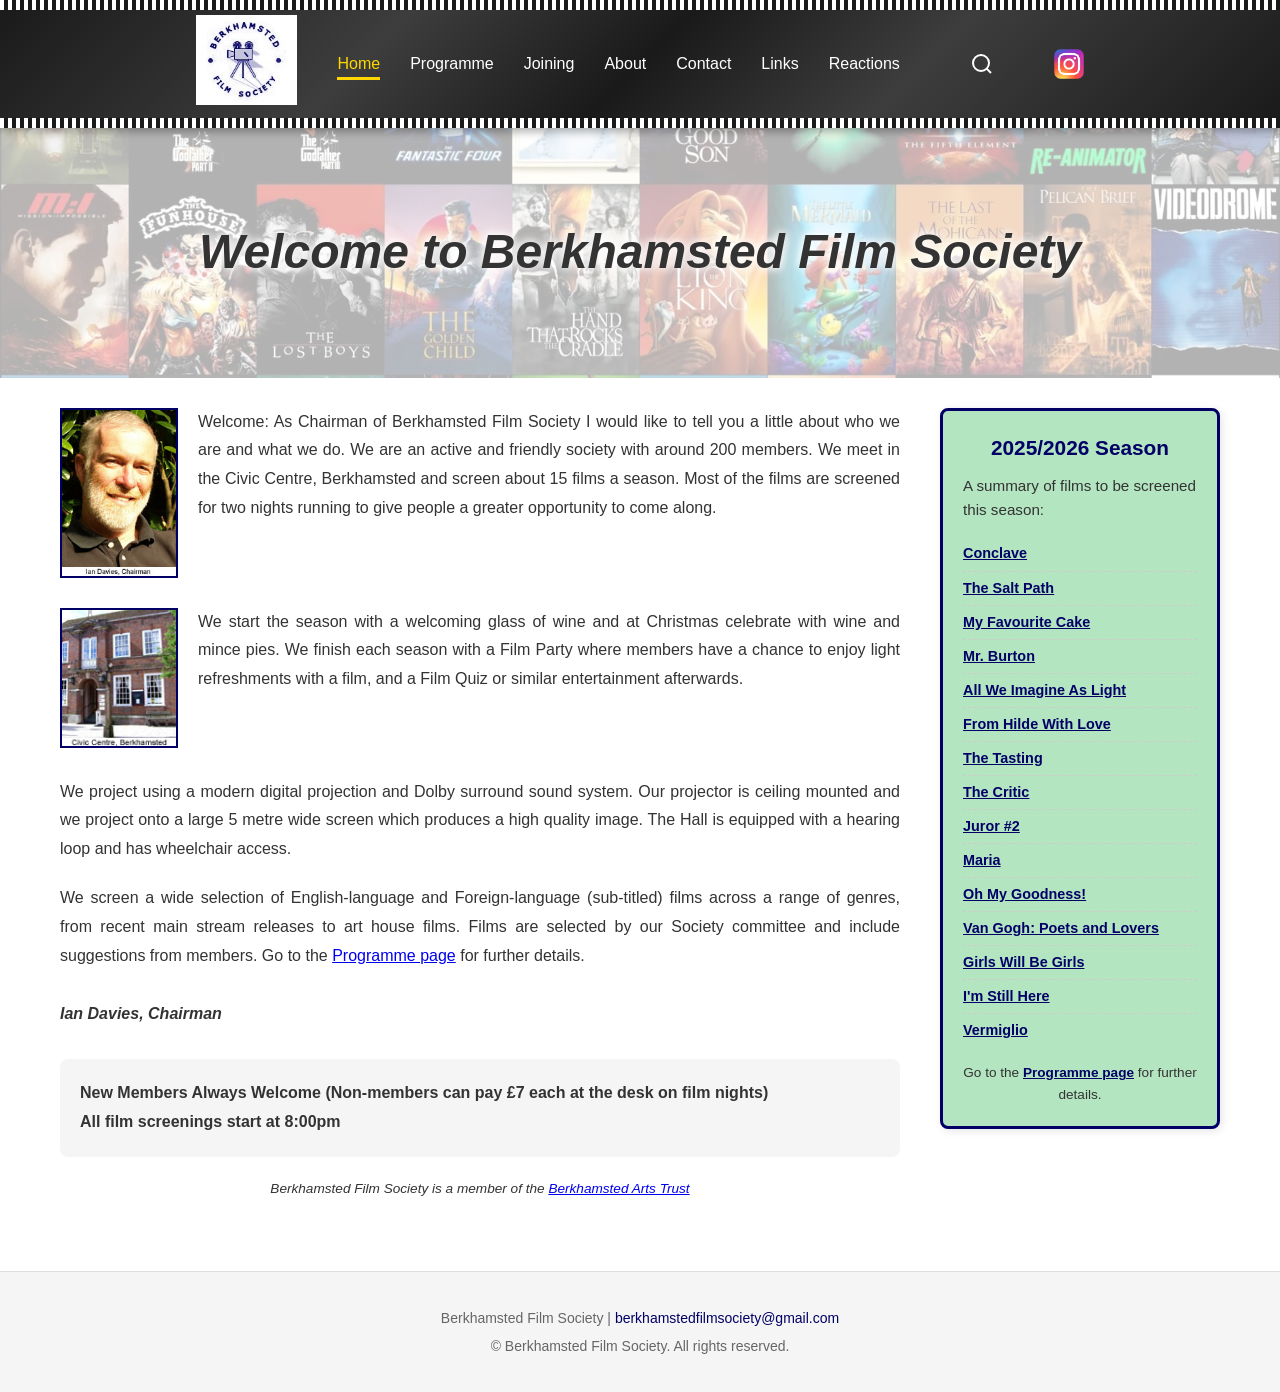
==== commit 449da98c: "search and linking and sorting" ====
--- a/take2/index.html
+++ b/take2/index.html
@@ -36,6 +36,12 @@
             <li><a href="reactions.html">Reactions</a></li>
           </ul>
         </nav>
+        <button class="search-icon" id="search-icon" aria-label="Search">
+          <svg width="24" height="24" viewBox="0 0 24 24" fill="none" stroke="currentColor" stroke-width="2">
+            <circle cx="11" cy="11" r="8"/>
+            <path d="m21 21-4.35-4.35"/>
+          </svg>
+        </button>
         <a
           href="https://www.instagram.com/berkofilm/"
           class="social-link"
@@ -51,6 +57,18 @@
       </div>
     </header>
 
+    <!-- Search Modal -->
+    <div id="search-modal" class="search-modal">
+      <div class="search-modal-content">
+        <button class="search-close" id="search-close">&times;</button>
+        <h2>Search Films</h2>
+        <div class="search-input-container">
+          <input type="text" id="search-input" placeholder="Search by film title..." />
+          <button id="search-button" class="search-button">Search</button>
+        </div>
+      </div>
+    </div>
+
     <section class="hero">
       <div class="hero-banner">
         <img src="assets/images/banner.png" alt="Classic Movie Posters" />
@@ -64,6 +82,7 @@
         <div class="next-film-content">
           <div class="next-film-info">
             <h3 id="next-film-name"></h3>
+            <div id="next-film-badges" style="margin: 10px 0; display: flex; gap: 10px; align-items: center;"></div>
             <p id="next-film-date"></p>
             <p id="next-film-description"></p>
           </div>
@@ -147,21 +166,21 @@
         <h3>2025/2026 Season</h3>
         <h4>A summary of films to be screened this season:</h4>
         <ul>
-          <li>Conclave</li>
-          <li>The Salt Path</li>
-          <li>My Favourite Cake</li>
-          <li>Mr. Burton</li>
-          <li>All We Imagine As Light</li>
-          <li>From Hilde With Love</li>
-          <li>The Tasting</li>
-          <li>The Critic</li>
-          <li>Juror #2</li>
-          <li>Maria</li>
-          <li>Oh My Goodness!</li>
-          <li>Van Gogh: Poets and Lovers</li>
-          <li>Girls Will Be Girls</li>
-          <li>I'm Still Here</li>
-          <li>Vermiglio</li>
+          <li><a href="programme.html?season=2025-2026#conclave">Conclave</a></li>
+          <li><a href="programme.html?season=2025-2026#the-salt-path">The Salt Path</a></li>
+          <li><a href="programme.html?season=2025-2026#my-favourite-cake">My Favourite Cake</a></li>
+          <li><a href="programme.html?season=2025-2026#mr.-burton">Mr. Burton</a></li>
+          <li><a href="programme.html?season=2025-2026#all-we-imagine-as-light">All We Imagine As Light</a></li>
+          <li><a href="programme.html?season=2025-2026#from-hilde-with-love">From Hilde With Love</a></li>
+          <li><a href="programme.html?season=2025-2026#the-tasting">The Tasting</a></li>
+          <li><a href="programme.html?season=2025-2026#the-critic">The Critic</a></li>
+          <li><a href="programme.html?season=2025-2026#juror-#2">Juror #2</a></li>
+          <li><a href="programme.html?season=2025-2026#maria">Maria</a></li>
+          <li><a href="programme.html?season=2025-2026#oh-my-goodness!">Oh My Goodness!</a></li>
+          <li><a href="programme.html?season=2025-2026#van-gogh:-poets-and-lovers">Van Gogh: Poets and Lovers</a></li>
+          <li><a href="programme.html?season=2025-2026#girls-will-be-girls">Girls Will Be Girls</a></li>
+          <li><a href="programme.html?season=2025-2026#i'm-still-here">I'm Still Here</a></li>
+          <li><a href="programme.html?season=2025-2026#vermiglio">Vermiglio</a></li>
         </ul>
         <p>
           Go to the <a href="programme.html">Programme page</a> for further
@@ -184,5 +203,6 @@
 
     <script src="assets/js/common.js"></script>
     <script src="assets/js/home.js"></script>
+    <script src="assets/js/search.js"></script>
   </body>
 </html>
--- a/take2/assets/style.css
+++ b/take2/assets/style.css
@@ -13,7 +13,7 @@
 }
 
 .container {
-    max-width: 1200px;
+    max-width: 95%;
     margin: 0 auto;
     padding: 0 20px;
 }
@@ -98,11 +98,28 @@
     border-bottom-color: #FFD700;
 }
 
+/* Search Icon */
+.search-icon {
+    display: flex;
+    align-items: center;
+    background: none;
+    border: none;
+    color: #fff;
+    cursor: pointer;
+    padding: 10px;
+    margin-left: 20px;
+    transition: opacity 0.3s ease;
+}
+
+.search-icon:hover {
+    opacity: 0.7;
+}
+
 /* Social Link */
 .social-link {
     display: flex;
     align-items: center;
-    margin-left: 20px;
+    margin-left: 10px;
     transition: opacity 0.3s ease;
 }
 
@@ -561,7 +578,7 @@
 
 /* Programme Page */
 .programme-page {
-    max-width: 1400px;
+    max-width: 95%;
     margin: 0 auto;
     padding: 40px 20px;
 }
@@ -586,6 +603,19 @@
     display: flex;
     align-items: center;
     gap: 10px;
+}
+
+.sort-selector {
+    display: flex;
+    align-items: center;
+    justify-content: center;
+    gap: 10px;
+    margin-bottom: 20px;
+}
+
+.sort-selector label {
+    font-weight: bold;
+    color: #000066;
 }
 
 .season-selector label {
@@ -633,30 +663,12 @@
 /* Film Grid */
 .film-grid {
     display: grid;
-    grid-template-columns: repeat(3, 1fr);
+    grid-template-columns: repeat(auto-fit, 360px);
     gap: 30px;
     margin-top: 30px;
-}
-
-@media (min-width: 2400px) {
-    .film-grid {
-        grid-template-columns: repeat(5, 1fr);
-        gap: 20px;
-    }
-}
-
-@media (min-width: 1900px) {
-    .film-grid {
-        grid-template-columns: repeat(4, 1fr);
-        gap: 20px;
-    }
-}
-
-@media (max-width: 1200px) {
-    .film-grid {
-        grid-template-columns: repeat(2, 1fr);
-    }
-}
+    justify-content: center;
+}
+
 
 /* Film Card */
 .film-card {
@@ -684,7 +696,7 @@
 .film-poster img {
     width: 100%;
     height: 100%;
-    object-fit: cover;
+    object-fit: contain;
 }
 
 .film-content {
@@ -696,19 +708,29 @@
 
 .film-badges {
     display: flex;
+    justify-content: space-between;
+    align-items: center;
     gap: 10px;
     flex-wrap: wrap;
     margin-bottom: 10px;
 }
 
+.badges-left {
+    display: flex;
+    gap: 10px;
+    flex-wrap: wrap;
+}
+
 .film-genre {
-    display: inline-block;
+    display: inline-flex;
+    align-items: center;
     background-color: #FFD700;
     color: #000;
     padding: 5px 12px;
     border-radius: 4px;
     font-size: 0.85em;
     font-weight: bold;
+    line-height: 1;
 }
 
 .rt-score {
@@ -736,8 +758,49 @@
     background-color: #0AC855;
 }
 
+.imdb-score {
+    display: inline-block;
+    background-color: #F5C518;
+    color: #000;
+    padding: 5px 12px;
+    border-radius: 4px;
+    font-size: 0.85em;
+    font-weight: bold;
+    text-decoration: none;
+    cursor: pointer;
+    transition: transform 0.2s ease, box-shadow 0.2s ease;
+}
+
+.imdb-score:hover {
+    transform: translateY(-2px);
+    box-shadow: 0 2px 8px rgba(245, 197, 24, 0.4);
+}
+
+.imdb-btn {
+    background: linear-gradient(135deg, #F5C518 0%, #E6B800 100%);
+    color: #000;
+    border: none;
+    padding: 12px 20px;
+    font-size: 0.95em;
+    font-weight: bold;
+    border-radius: 5px;
+    cursor: pointer;
+    width: 100%;
+    text-decoration: none;
+    text-align: center;
+    transition: transform 0.2s ease, box-shadow 0.2s ease;
+    display: block;
+}
+
+.imdb-btn:hover {
+    transform: translateY(-2px);
+    box-shadow: 0 4px 8px rgba(245, 197, 24, 0.4);
+}
+
 .bfs-score {
-    display: inline-block;
+    display: inline-flex;
+    align-items: center;
+    gap: 5px;
     background: linear-gradient(135deg, #667eea 0%, #764ba2 100%);
     color: #fff;
     padding: 5px 12px;
@@ -754,11 +817,38 @@
     box-shadow: 0 2px 8px rgba(102, 126, 234, 0.4);
 }
 
+.bfs-icon {
+    width: 16px;
+    height: 16px;
+    vertical-align: middle;
+}
+
+.overall-rating .bfs-icon {
+    width: 24px;
+    height: 24px;
+}
+
 .film-title {
     color: #000066;
     font-size: 1.5em;
-    margin: 10px 0;
-    font-weight: bold;
+    margin: 0 0 10px 0;
+    font-weight: bold;
+}
+
+.film-date-genre {
+    display: flex;
+    align-items: center;
+    gap: 10px;
+    margin-bottom: 10px;
+    flex-wrap: wrap;
+}
+
+.film-date-genre .film-genre {
+    margin: 0;
+}
+
+.film-date-genre .film-date {
+    margin-bottom: 0;
 }
 
 .film-note {
@@ -789,8 +879,9 @@
 .film-date {
     color: #000066;
     font-weight: bold;
-    font-size: 1em;
-    margin-bottom: 10px;
+    font-size: 0.9em;
+    margin: 0;
+    line-height: 1;
 }
 
 /* Film Actions */
@@ -926,7 +1017,7 @@
 
 /* Reactions Page */
 .reactions-page {
-    max-width: 1400px;
+    max-width: 95%;
     margin: 0 auto;
     padding: 40px 20px;
 }
@@ -977,21 +1068,33 @@
     color: #000066;
 }
 
+/* Stats and Best/Worst Container */
+.stats-best-worst-container {
+    display: flex;
+    gap: 30px;
+    margin-bottom: 40px;
+    align-items: stretch;
+    justify-content: center;
+}
+
 /* Stats Banner */
 .stats-banner {
     display: flex;
     justify-content: space-around;
     gap: 20px;
-    margin-bottom: 40px;
-    padding: 30px;
+    padding: 20px 30px;
     background: linear-gradient(135deg, #667eea 0%, #764ba2 100%);
     border-radius: 10px;
     box-shadow: 0 4px 12px rgba(0, 0, 0, 0.15);
+    flex: 0 0 auto;
 }
 
 .stat-box {
     text-align: center;
     color: #fff;
+    display: flex;
+    flex-direction: column;
+    justify-content: center;
 }
 
 .stat-number {
@@ -1009,15 +1112,15 @@
 .best-worst-section {
     display: flex;
     gap: 30px;
-    margin-bottom: 40px;
     justify-content: center;
+    align-items: stretch;
 }
 
 .best-worst-card {
     background: #fff;
     border: 3px solid;
     border-radius: 10px;
-    padding: 20px;
+    padding: 15px 20px;
     text-align: center;
     min-width: 220px;
     box-shadow: 0 4px 12px rgba(0, 0, 0, 0.1);
@@ -1027,6 +1130,9 @@
     background-repeat: no-repeat;
     position: relative;
     overflow: visible;
+    display: flex;
+    flex-direction: column;
+    justify-content: center;
 }
 
 .best-worst-card::before {
@@ -1066,8 +1172,7 @@
 }
 
 .best-worst-card.best {
-    border-color: #2ecc71;
-    background-color: #e8f8f0;
+    background-color: #fff;
     position: relative;
     overflow: visible;
 }
@@ -1098,6 +1203,93 @@
 
 .confetti.animate {
     animation: confetti-burst-fall var(--duration) cubic-bezier(0.25, 0.46, 0.45, 0.94) forwards;
+}
+
+/* Search Modal */
+.search-modal {
+    display: none;
+    position: fixed;
+    z-index: 3000;
+    left: 0;
+    top: 0;
+    width: 100%;
+    height: 100%;
+    background-color: rgba(0, 0, 0, 0.8);
+    align-items: flex-start;
+    justify-content: center;
+    padding-top: 100px;
+    overflow-y: auto;
+}
+
+.search-modal-content {
+    background-color: #fff;
+    padding: 40px;
+    border-radius: 10px;
+    width: 90%;
+    max-width: 600px;
+    position: relative;
+    box-shadow: 0 8px 32px rgba(0, 0, 0, 0.3);
+}
+
+.search-close {
+    position: absolute;
+    top: 15px;
+    right: 25px;
+    color: #333;
+    font-size: 35px;
+    font-weight: bold;
+    cursor: pointer;
+    background: none;
+    border: none;
+    line-height: 1;
+}
+
+.search-close:hover {
+    color: #667eea;
+}
+
+.search-modal-content h2 {
+    color: #333;
+    margin-bottom: 20px;
+    text-align: center;
+}
+
+.search-input-container {
+    display: flex;
+    gap: 10px;
+    margin-bottom: 30px;
+}
+
+.search-input-container input {
+    flex: 1;
+    padding: 15px;
+    font-size: 1em;
+    border: 2px solid #000066;
+    border-radius: 5px;
+}
+
+.search-button {
+    padding: 15px 30px;
+    background: linear-gradient(135deg, #667eea 0%, #764ba2 100%);
+    color: #fff;
+    border: none;
+    border-radius: 5px;
+    font-size: 1em;
+    font-weight: bold;
+    cursor: pointer;
+    transition: transform 0.2s ease;
+}
+
+.search-button:hover {
+    transform: translateY(-2px);
+}
+
+.search-results {
+    display: grid;
+    grid-template-columns: repeat(auto-fit, 360px);
+    gap: 30px;
+    justify-content: center;
+    margin-top: 30px;
 }
 
 /* Card shudder animation */
@@ -1119,61 +1311,43 @@
 }
 
 .best-worst-card.worst {
-    border-color: #e74c3c;
-    background-color: #ffe8e8;
+    background-color: #fff;
 }
 
 .best-worst-card .trophy {
-    font-size: 2.5em;
-    margin-bottom: 10px;
+    font-size: 2em;
+    margin-bottom: 5px;
 }
 
 .best-worst-card h3 {
     color: #000066;
+    font-size: 0.9em;
+    margin-bottom: 5px;
+}
+
+.best-worst-card .film-title {
     font-size: 1em;
-    margin-bottom: 10px;
-}
-
-.best-worst-card .film-title {
-    font-size: 1.1em;
     font-weight: bold;
     color: #333;
-    margin-bottom: 8px;
+    margin-bottom: 5px;
 }
 
 .best-worst-card .film-rating {
-    font-size: 1.6em;
+    font-size: 1.4em;
     font-weight: bold;
     color: #000066;
+    margin: 0;
 }
 
 /* Reactions Grid */
 .reactions-grid {
     display: grid;
-    grid-template-columns: repeat(3, 1fr);
+    grid-template-columns: repeat(auto-fit, 360px);
     gap: 30px;
     margin-top: 30px;
-}
-
-@media (min-width: 2400px) {
-    .reactions-grid {
-        grid-template-columns: repeat(5, 1fr);
-        gap: 20px;
-    }
-}
-
-@media (min-width: 1900px) {
-    .reactions-grid {
-        grid-template-columns: repeat(4, 1fr);
-        gap: 20px;
-    }
-}
-
-@media (max-width: 1200px) {
-    .reactions-grid {
-        grid-template-columns: repeat(2, 1fr);
-    }
-}
+    justify-content: center;
+}
+
 
 /* Reaction Card */
 .reaction-card {
@@ -1192,19 +1366,18 @@
 
 .reaction-image {
     width: 100%;
-    height: 250px;
+    height: 350px;
     overflow: hidden;
     background-color: #f0f0f0;
     display: flex;
-    align-items: flex-start;
+    align-items: center;
     justify-content: center;
 }
 
 .reaction-image img {
     width: 100%;
     height: 100%;
-    object-fit: cover;
-    object-position: center top;
+    object-fit: contain;
 }
 
 .reaction-header {
@@ -1226,8 +1399,7 @@
 }
 
 .overall-rating {
-    background: linear-gradient(135deg, #FFD700 0%, #FFA500 100%);
-    color: #000;
+    color: #fff;
     font-size: 1.5em;
     font-weight: bold;
     padding: 10px 20px;
@@ -1235,6 +1407,10 @@
     box-shadow: 0 2px 4px rgba(0, 0, 0, 0.2);
     min-width: 70px;
     text-align: center;
+    display: inline-flex;
+    align-items: center;
+    justify-content: center;
+    gap: 8px;
 }
 
 .reaction-date {
@@ -1245,6 +1421,8 @@
 
 .reaction-stats {
     display: flex;
+    justify-content: space-between;
+    align-items: flex-start;
     gap: 20px;
     margin-bottom: 25px;
     padding: 0 25px 15px 25px;
@@ -1254,11 +1432,41 @@
 .stat-item {
     font-size: 0.95em;
     color: #666;
+    flex-shrink: 0;
 }
 
 .stat-item strong {
     color: #000066;
     font-size: 1.2em;
+}
+
+.attendance-header {
+    display: flex;
+    align-items: center;
+    gap: 8px;
+}
+
+.attendance-toggle {
+    background: none;
+    border: none;
+    color: #000066;
+    cursor: pointer;
+    font-size: 0.8em;
+    padding: 2px 5px;
+    transition: transform 0.2s ease;
+}
+
+.attendance-toggle:hover {
+    color: #667eea;
+}
+
+.attendance-toggle.open {
+    transform: rotate(180deg);
+}
+
+.attendance-details {
+    margin-top: 5px;
+    padding-left: 5px;
 }
 
 .stat-detail {
@@ -1315,8 +1523,13 @@
 
 /* Responsive */
 @media (max-width: 768px) {
+    .stats-best-worst-container {
+        flex-direction: column;
+    }
+
     .stats-banner {
-        flex-direction: column;
+        flex: 1;
+        flex-direction: row;
         gap: 20px;
     }
 
